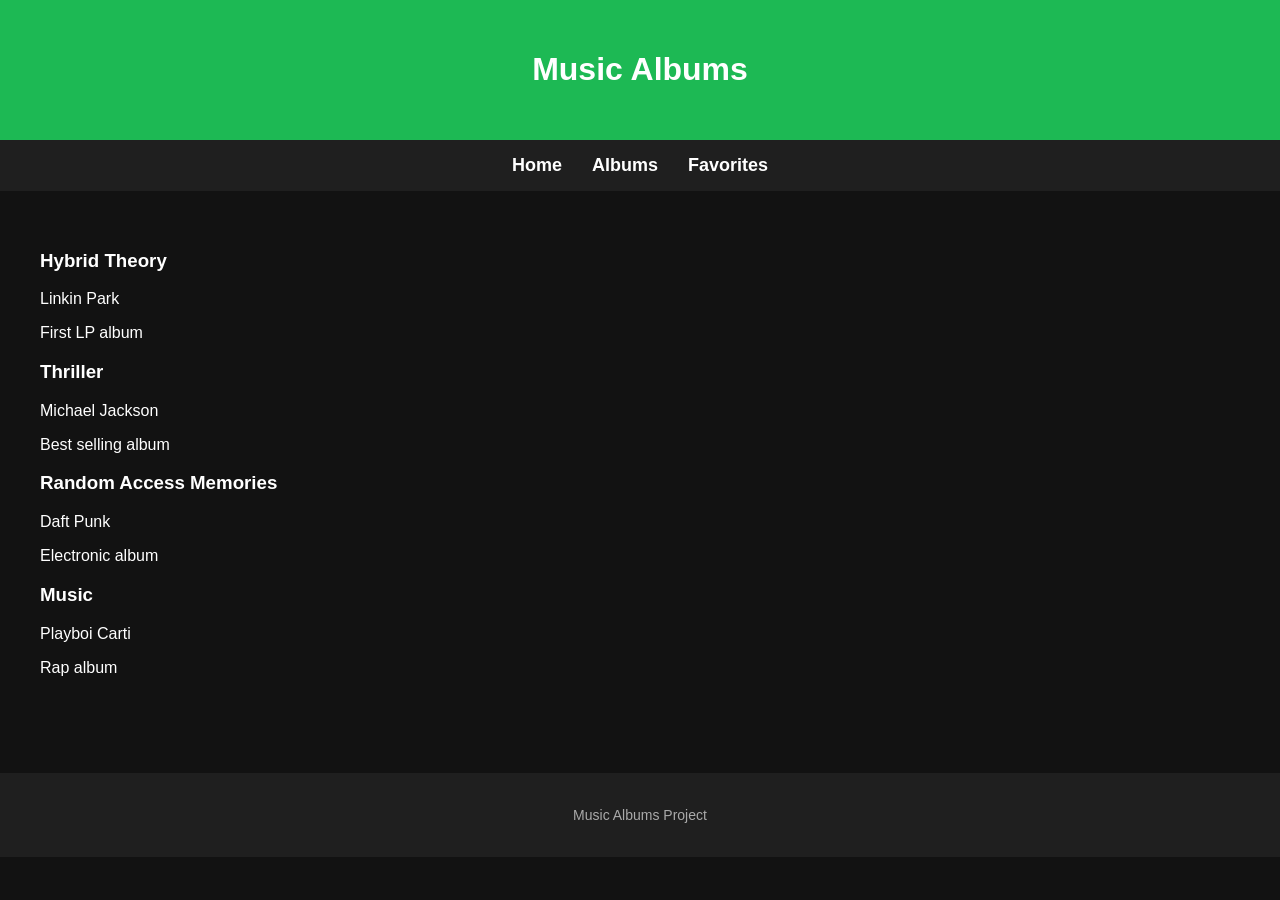
==== MusicAlbums/MusicAlbums/bin/Debug/net10.0/output/favorites.html @ 1d38c90c "Bug fix and AddAlbumInteractive()" ====
<!DOCTYPE html>
<html>
<head>
    <meta charset="UTF-8">
    <title>Favorites</title>
    <link rel="stylesheet" href="style.css">
</head>
<body>

<header>
    <h1>Music Albums</h1>
</header>

<nav>
    <a href="index.html">Home</a>
    <a href="items.html">Albums</a>
    <a href="favorites.html">Favorites</a>
</nav>

<main>
    <div class='card'><h3>Hybrid Theory</h3><p>Linkin Park</p><p>First LP album</p></div><div class='card'><h3>Thriller</h3><p>Michael Jackson</p><p>Best selling album</p></div><div class='card'><h3>Random Access Memories</h3><p>Daft Punk</p><p>Electronic album</p></div><div class='card'><h3>Music</h3><p>Playboi Carti</p><p>Rap album</p></div>
</main>

<footer>
    <p>Music Albums Project</p>
</footer>

</body>
</html>
---- MusicAlbums/MusicAlbums/bin/Debug/net10.0/output/style.css ----
body {
    margin: 0;
    font-family: Arial, Helvetica, sans-serif;
    background: #121212;
    color: white;
}

header {
    background: #1db954;
    padding: 30px;
    text-align: center;
}

nav {
    display: flex;
    justify-content: center;
    gap: 30px;
    background: #1f1f1f;
    padding: 15px;
}

nav a {
    color: white;
    text-decoration: none;
    font-weight: bold;
    font-size: 18px;
    transition: color 0.3s;
}

nav a:hover {
    color: #1fff75;
}

main {
    padding: 40px;
    max-width: 1200px;
    margin: auto;
}

/* table styles */
table {
    width: 100%;
    border-collapse: collapse;
    background: #1f1f1f;
    border-radius: 10px;
    overflow: hidden;
    box-shadow: 0 0 10px rgba(0,0,0,0.5);
}

th, td {
    padding: 15px;
    text-align: left;
}

th {
    background: #1db954;
    color: black;
    font-size: 16px;
}

td {
    border-bottom: 1px solid #333;
    font-size: 14px;
}

tr:hover {
    background: #2a2a2a;
}

/* footer */
footer {
    background: #1f1f1f;
    text-align: center;
    padding: 20px;
    margin-top: 40px;
    font-size: 14px;
    color: #aaa;
}

/* responsive */
@media(max-width:700px) {
    nav {
        flex-direction: column;
        align-items: center;
    }

    table, th, td {
        font-size: 12px;
    }

    main {
        padding: 20px;
    }
}
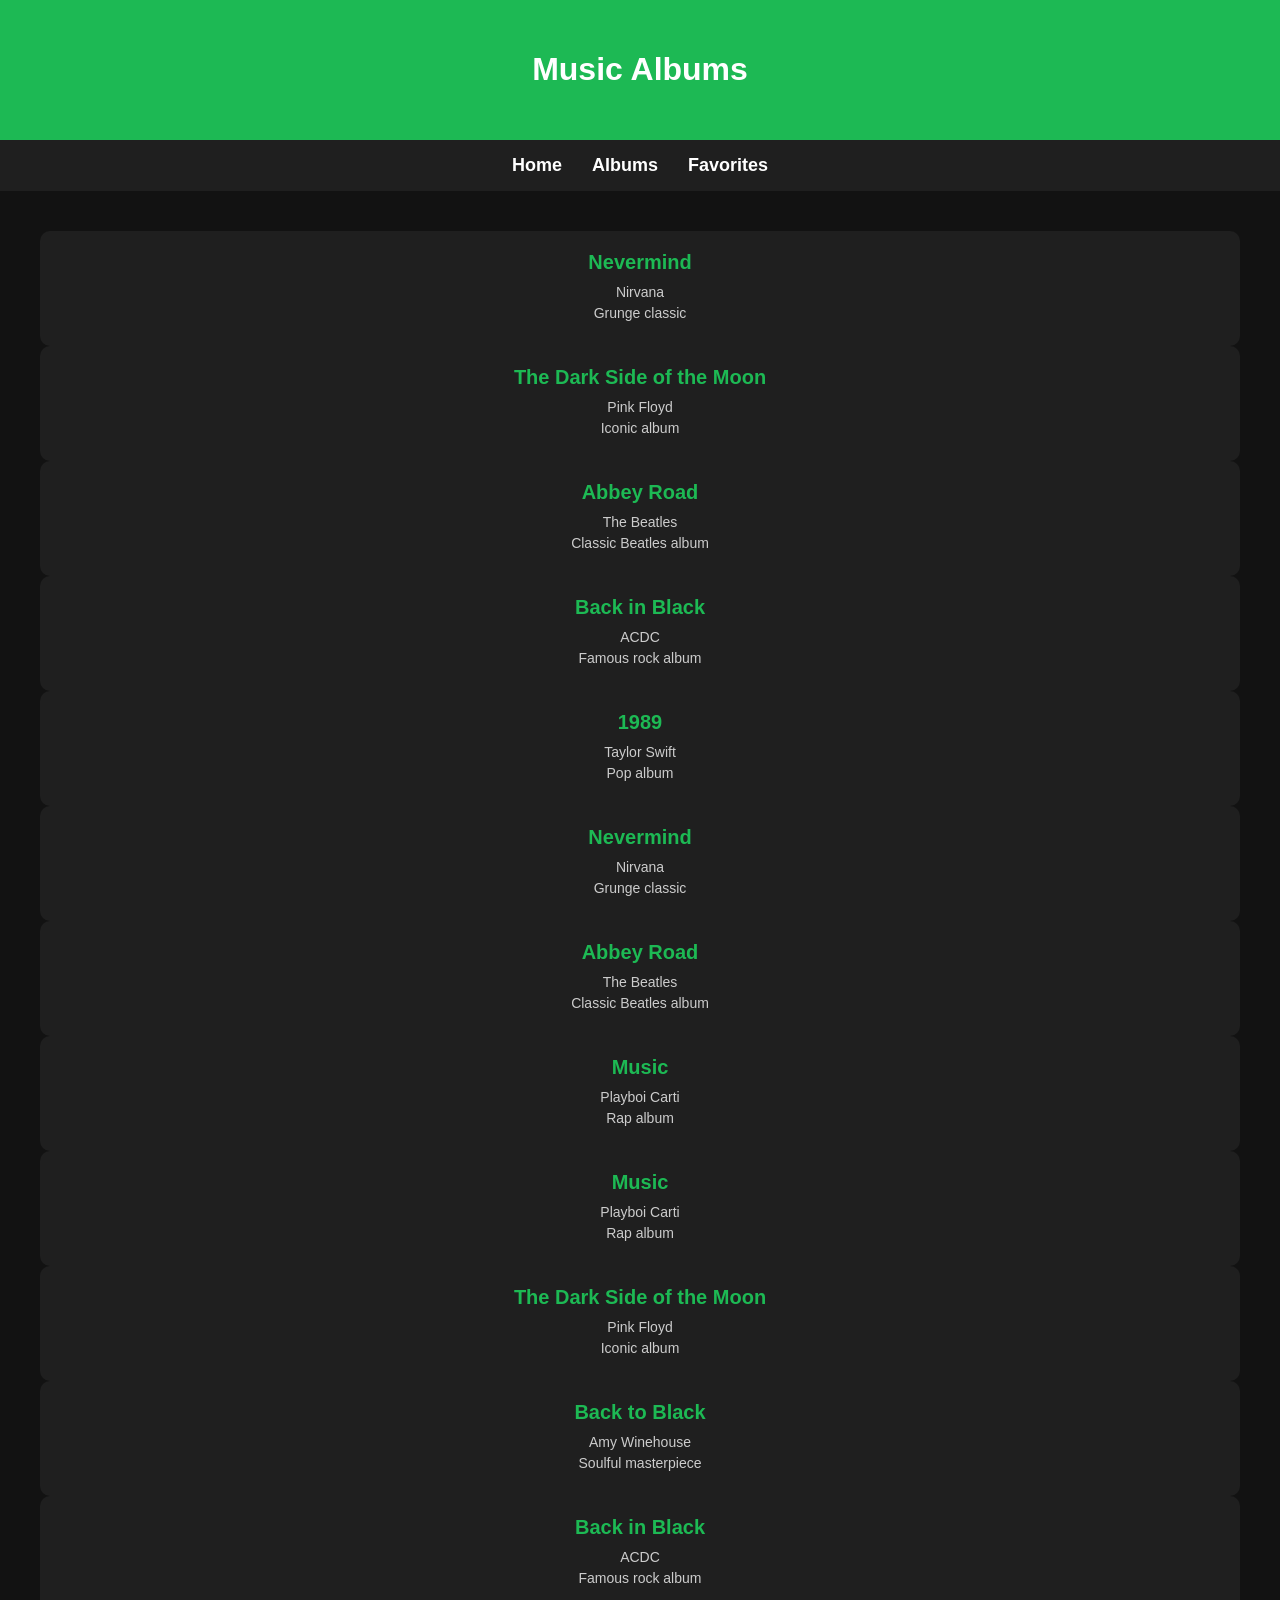
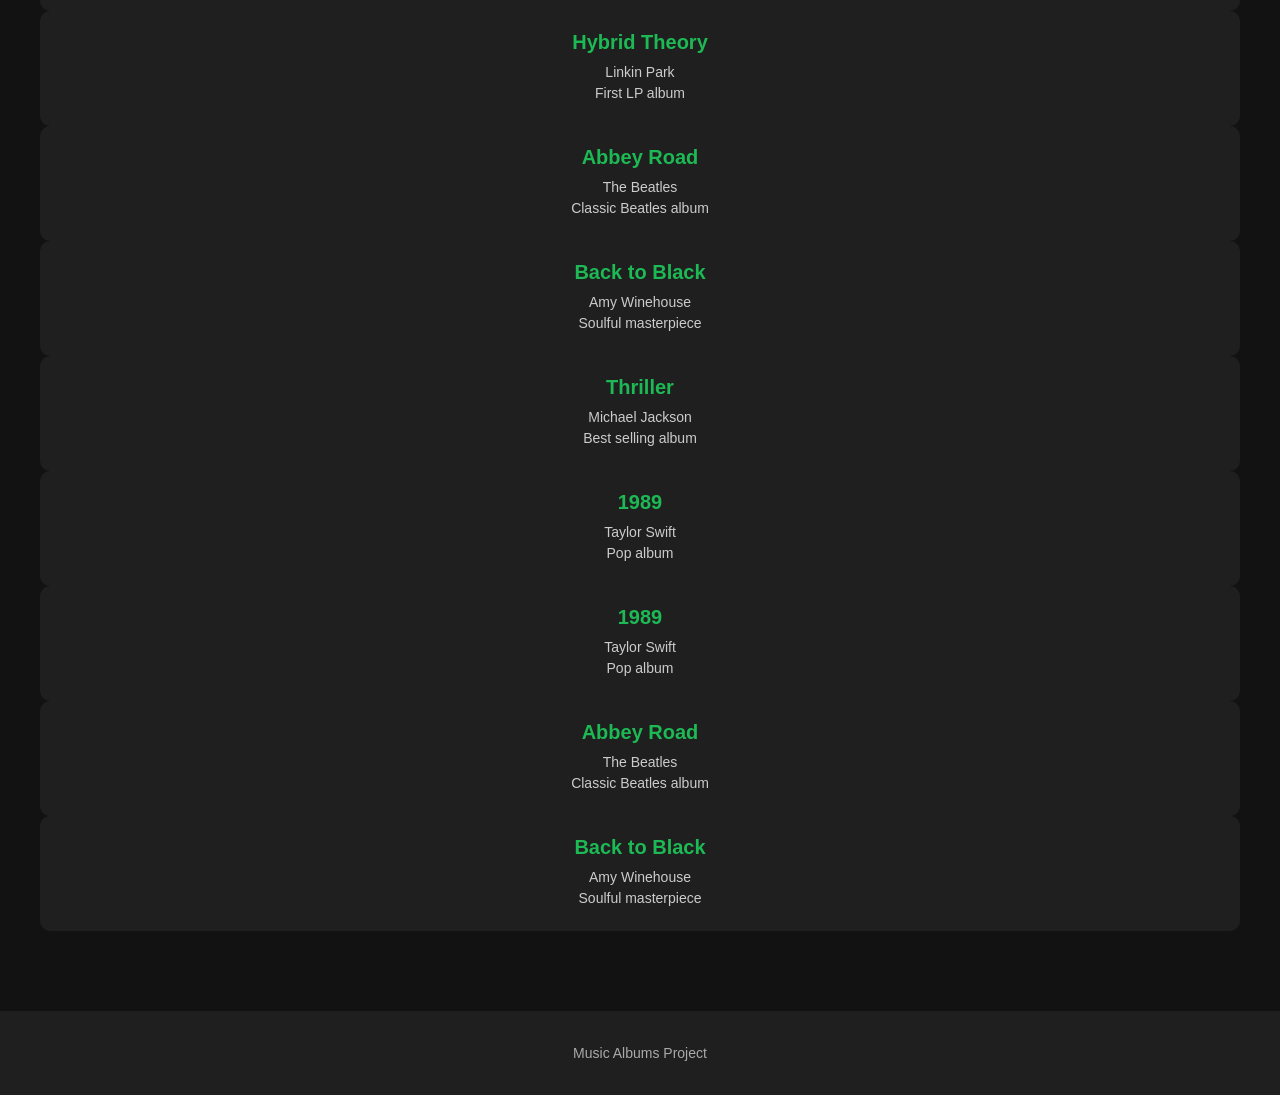
==== commit 821d19f2: "Css improving and csv expansion" ====
--- a/MusicAlbums/MusicAlbums/bin/Debug/net10.0/output/favorites.html
+++ b/MusicAlbums/MusicAlbums/bin/Debug/net10.0/output/favorites.html
@@ -18,7 +18,7 @@
 </nav>
 
 <main>
-    <div class='card'><h3>Hybrid Theory</h3><p>Linkin Park</p><p>First LP album</p></div><div class='card'><h3>Thriller</h3><p>Michael Jackson</p><p>Best selling album</p></div><div class='card'><h3>Random Access Memories</h3><p>Daft Punk</p><p>Electronic album</p></div><div class='card'><h3>Music</h3><p>Playboi Carti</p><p>Rap album</p></div>
+    <div class='card'><h3>Nevermind</h3><p>Nirvana</p><p>Grunge classic</p></div><div class='card'><h3>The Dark Side of the Moon</h3><p>Pink Floyd</p><p>Iconic album</p></div><div class='card'><h3>Abbey Road</h3><p>The Beatles</p><p>Classic Beatles album</p></div><div class='card'><h3>Back in Black</h3><p>ACDC</p><p>Famous rock album</p></div><div class='card'><h3>1989</h3><p>Taylor Swift</p><p>Pop album</p></div><div class='card'><h3>Nevermind</h3><p>Nirvana</p><p>Grunge classic</p></div><div class='card'><h3>Abbey Road</h3><p>The Beatles</p><p>Classic Beatles album</p></div><div class='card'><h3>Music</h3><p>Playboi Carti</p><p>Rap album</p></div><div class='card'><h3>Music</h3><p>Playboi Carti</p><p>Rap album</p></div><div class='card'><h3>The Dark Side of the Moon</h3><p>Pink Floyd</p><p>Iconic album</p></div><div class='card'><h3>Back to Black</h3><p>Amy Winehouse</p><p>Soulful masterpiece</p></div><div class='card'><h3>Back in Black</h3><p>ACDC</p><p>Famous rock album</p></div><div class='card'><h3>Hybrid Theory</h3><p>Linkin Park</p><p>First LP album</p></div><div class='card'><h3>Abbey Road</h3><p>The Beatles</p><p>Classic Beatles album</p></div><div class='card'><h3>Back to Black</h3><p>Amy Winehouse</p><p>Soulful masterpiece</p></div><div class='card'><h3>Thriller</h3><p>Michael Jackson</p><p>Best selling album</p></div><div class='card'><h3>1989</h3><p>Taylor Swift</p><p>Pop album</p></div><div class='card'><h3>1989</h3><p>Taylor Swift</p><p>Pop album</p></div><div class='card'><h3>Abbey Road</h3><p>The Beatles</p><p>Classic Beatles album</p></div><div class='card'><h3>Back to Black</h3><p>Amy Winehouse</p><p>Soulful masterpiece</p></div>
 </main>
 
 <footer>
--- a/MusicAlbums/MusicAlbums/bin/Debug/net10.0/output/style.css
+++ b/MusicAlbums/MusicAlbums/bin/Debug/net10.0/output/style.css
@@ -67,6 +67,62 @@
     background: #2a2a2a;
 }
 
+/* Favorites card styles */
+.card {
+    background: #1f1f1f;
+    border-radius: 10px;
+    overflow: hidden;
+    padding: 20px;
+    text-align: center;
+    transition: transform 0.3s, box-shadow 0.3s;
+}
+
+.card:hover {
+    transform: translateY(-5px);
+    box-shadow: 0 10px 20px rgba(0,0,0,0.4);
+}
+
+.card h3 {
+    margin: 0 0 10px 0;
+    font-size: 20px;
+    color: #1db954;
+}
+
+.card p {
+    margin: 5px 0;
+    font-size: 14px;
+    color: #ccc;
+}
+
+/* Stats styles */
+.stats-container {
+    display: flex;
+    justify-content: center;
+    gap: 30px;
+    flex-wrap: wrap;
+}
+
+.stat-box {
+    background: #1f1f1f;
+    border-radius: 10px;
+    padding: 25px;
+    text-align: center;
+    width: 180px;
+    box-shadow: 0 5px 15px rgba(0,0,0,0.4);
+    transition: transform 0.3s, box-shadow 0.3s;
+}
+
+.stat-box:hover {
+    transform: translateY(-5px);
+    box-shadow: 0 10px 20px rgba(0,0,0,0.5);
+}
+
+.stat-box p {
+    margin: 10px 0 0 0;
+    font-size: 18px;
+    color: #1fff75;
+}
+
 /* footer */
 footer {
     background: #1f1f1f;
@@ -91,4 +147,21 @@
     main {
         padding: 20px;
     }
+
+    main.cards, .stats-container {
+        grid-template-columns: 1fr;
+        display: grid;
+        gap: 20px;
+    }
+
+    .card, .stat-box {
+        width: 100%;
+    }
+}
+
+/* grid layout for Favorites cards on large screens */
+main.cards {
+    display: grid;
+    grid-template-columns: repeat(auto-fit, minmax(200px, 1fr));
+    gap: 25px;
 }
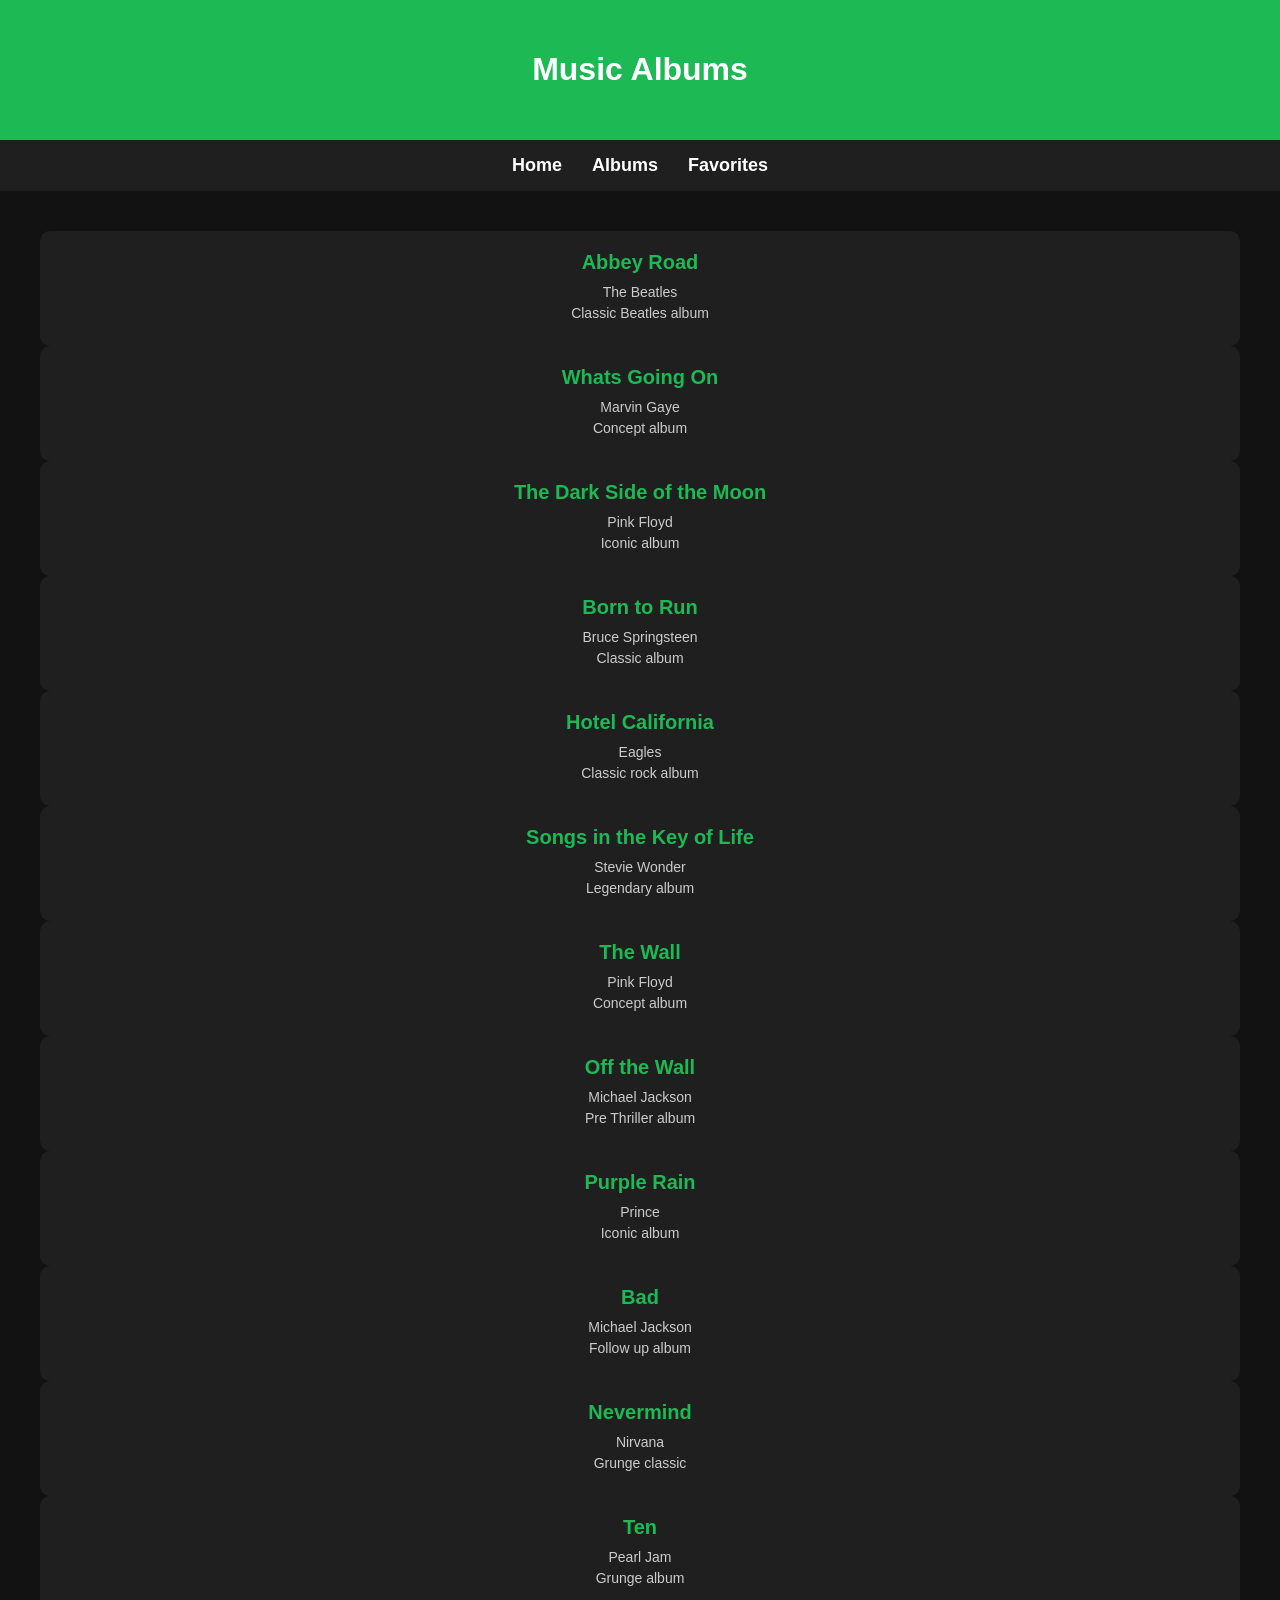
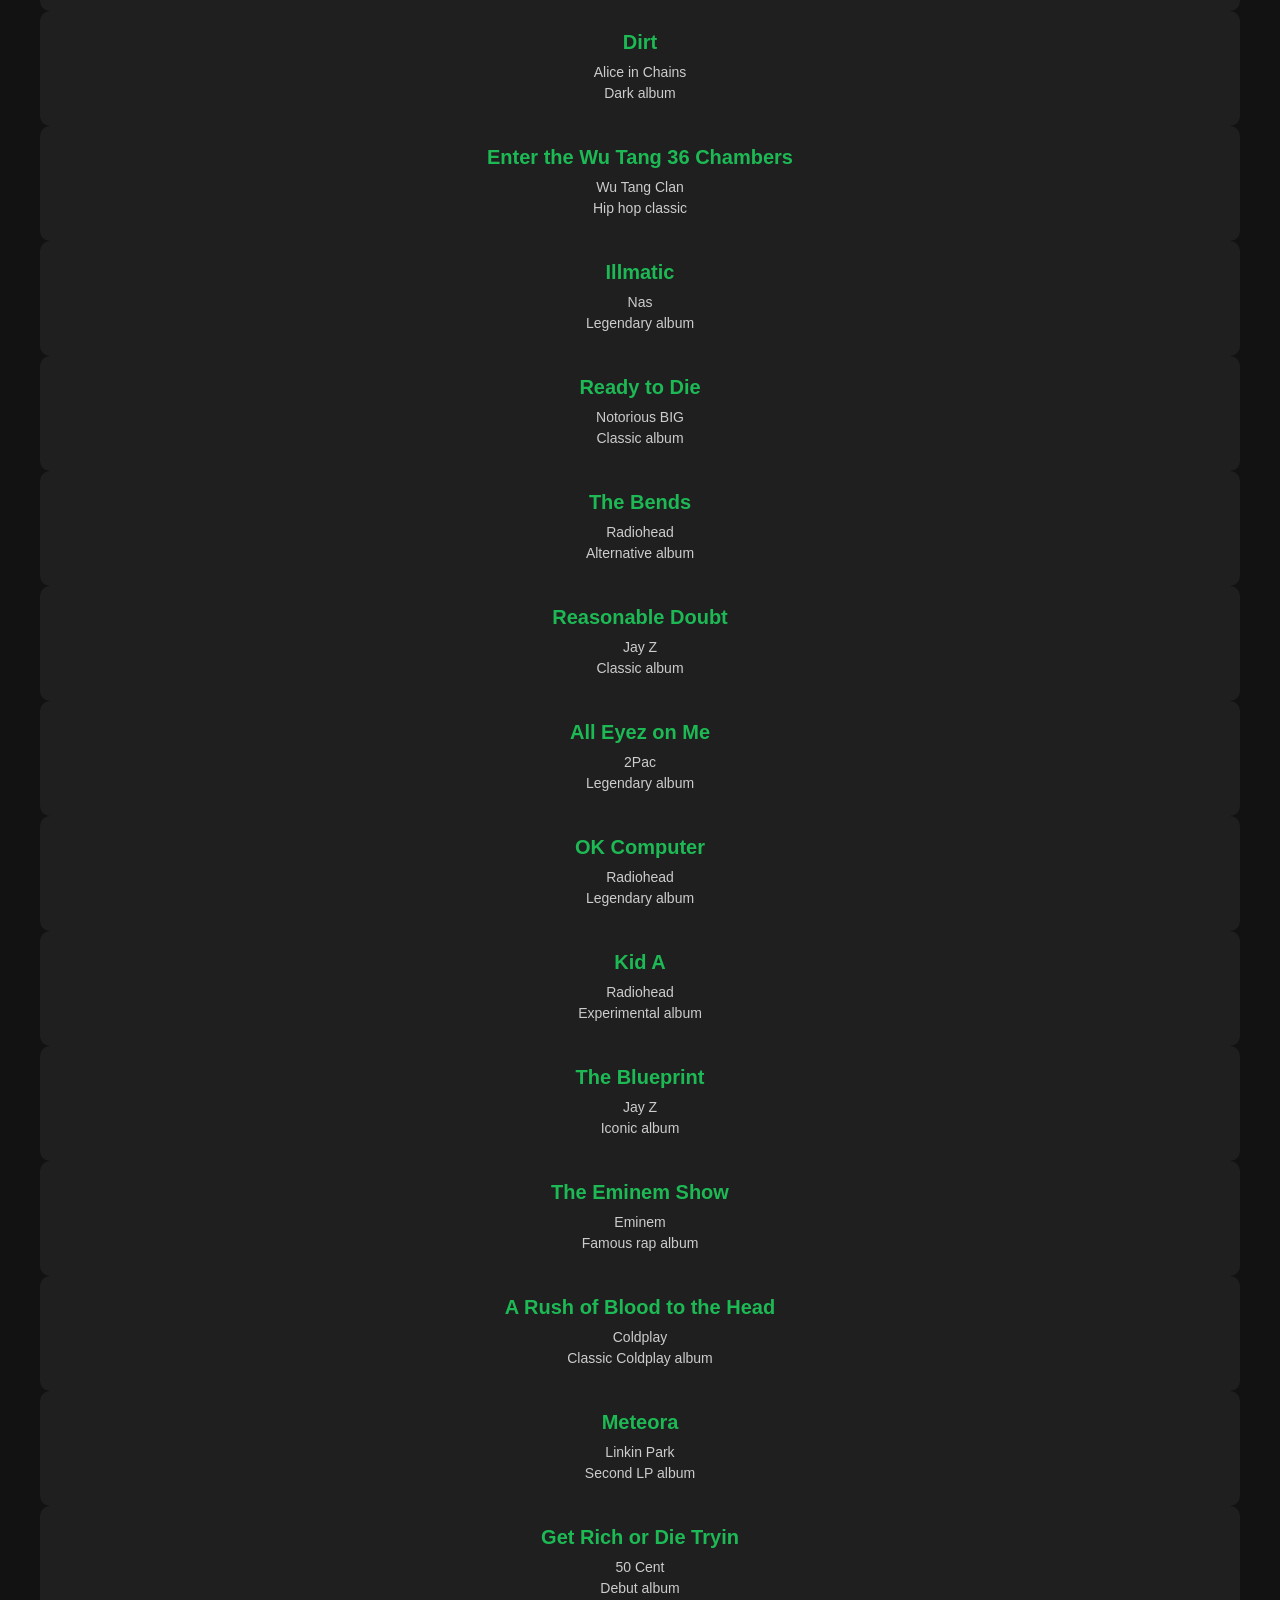
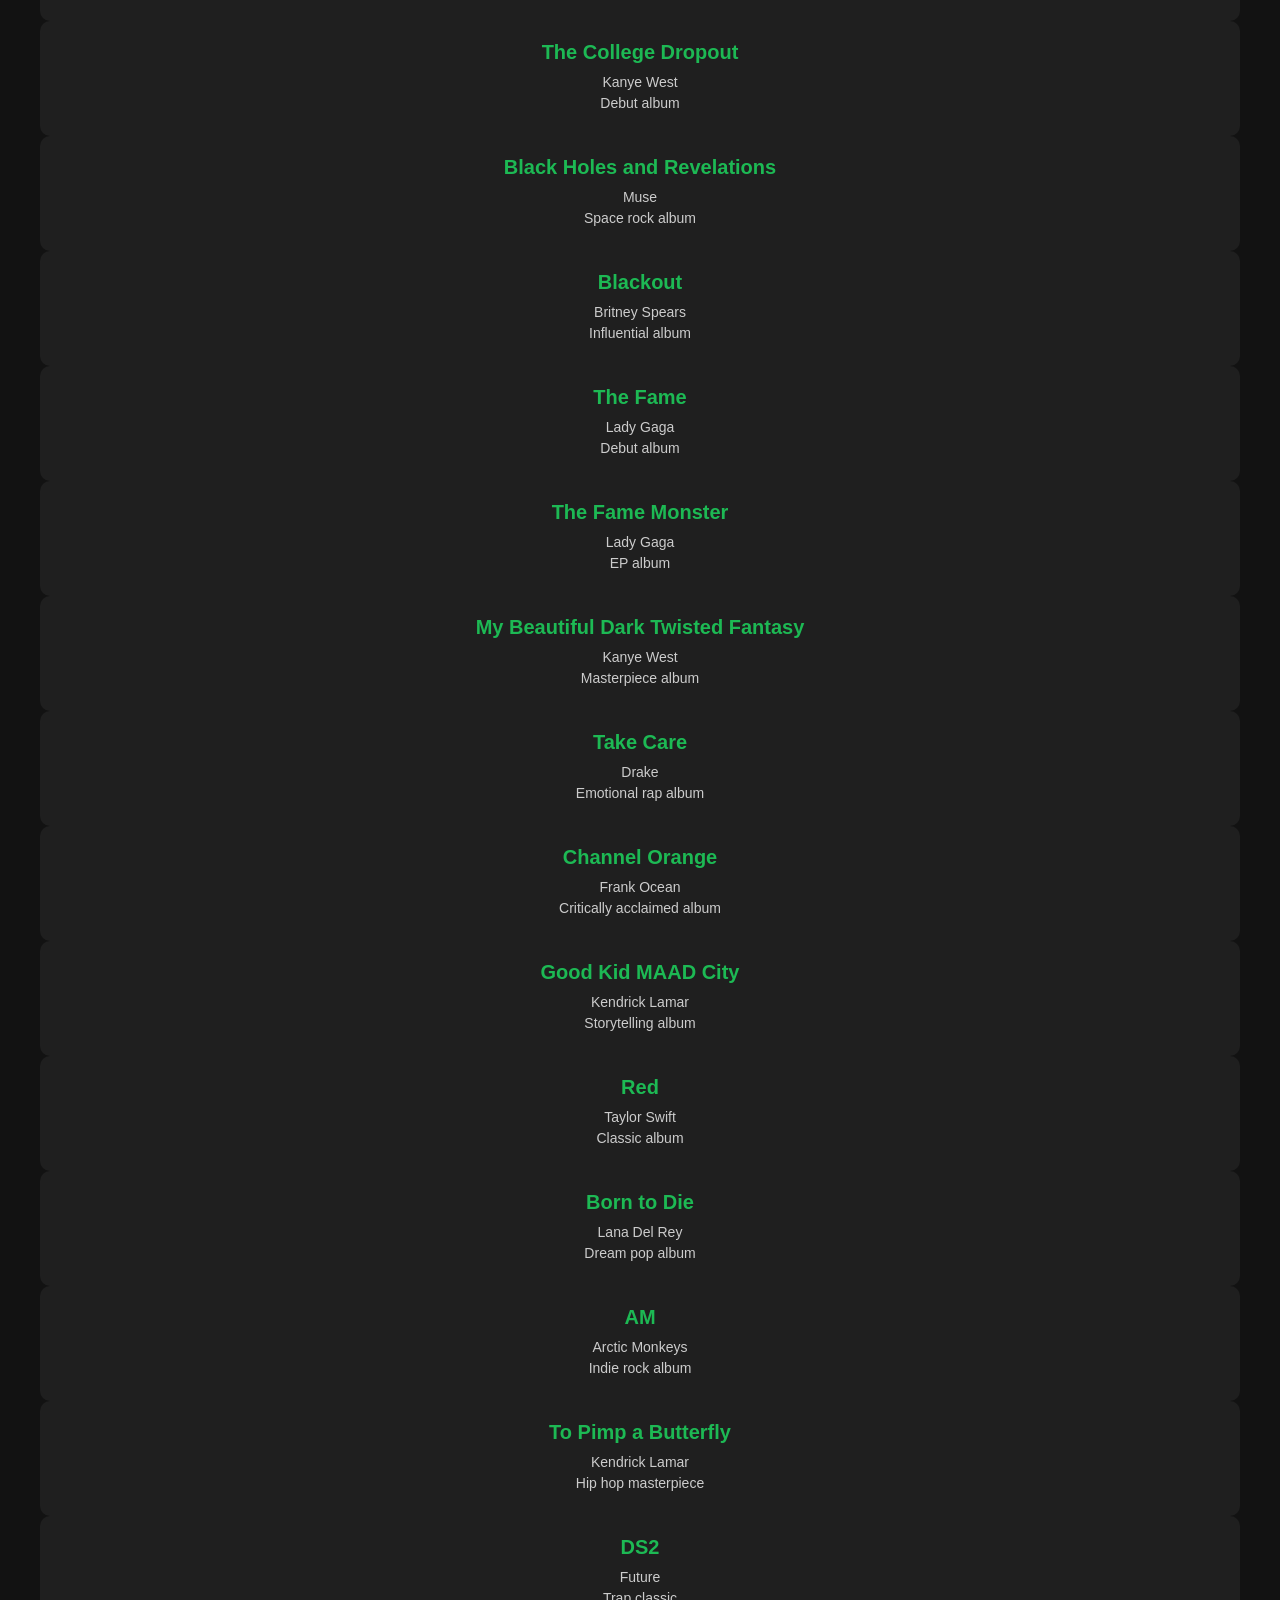
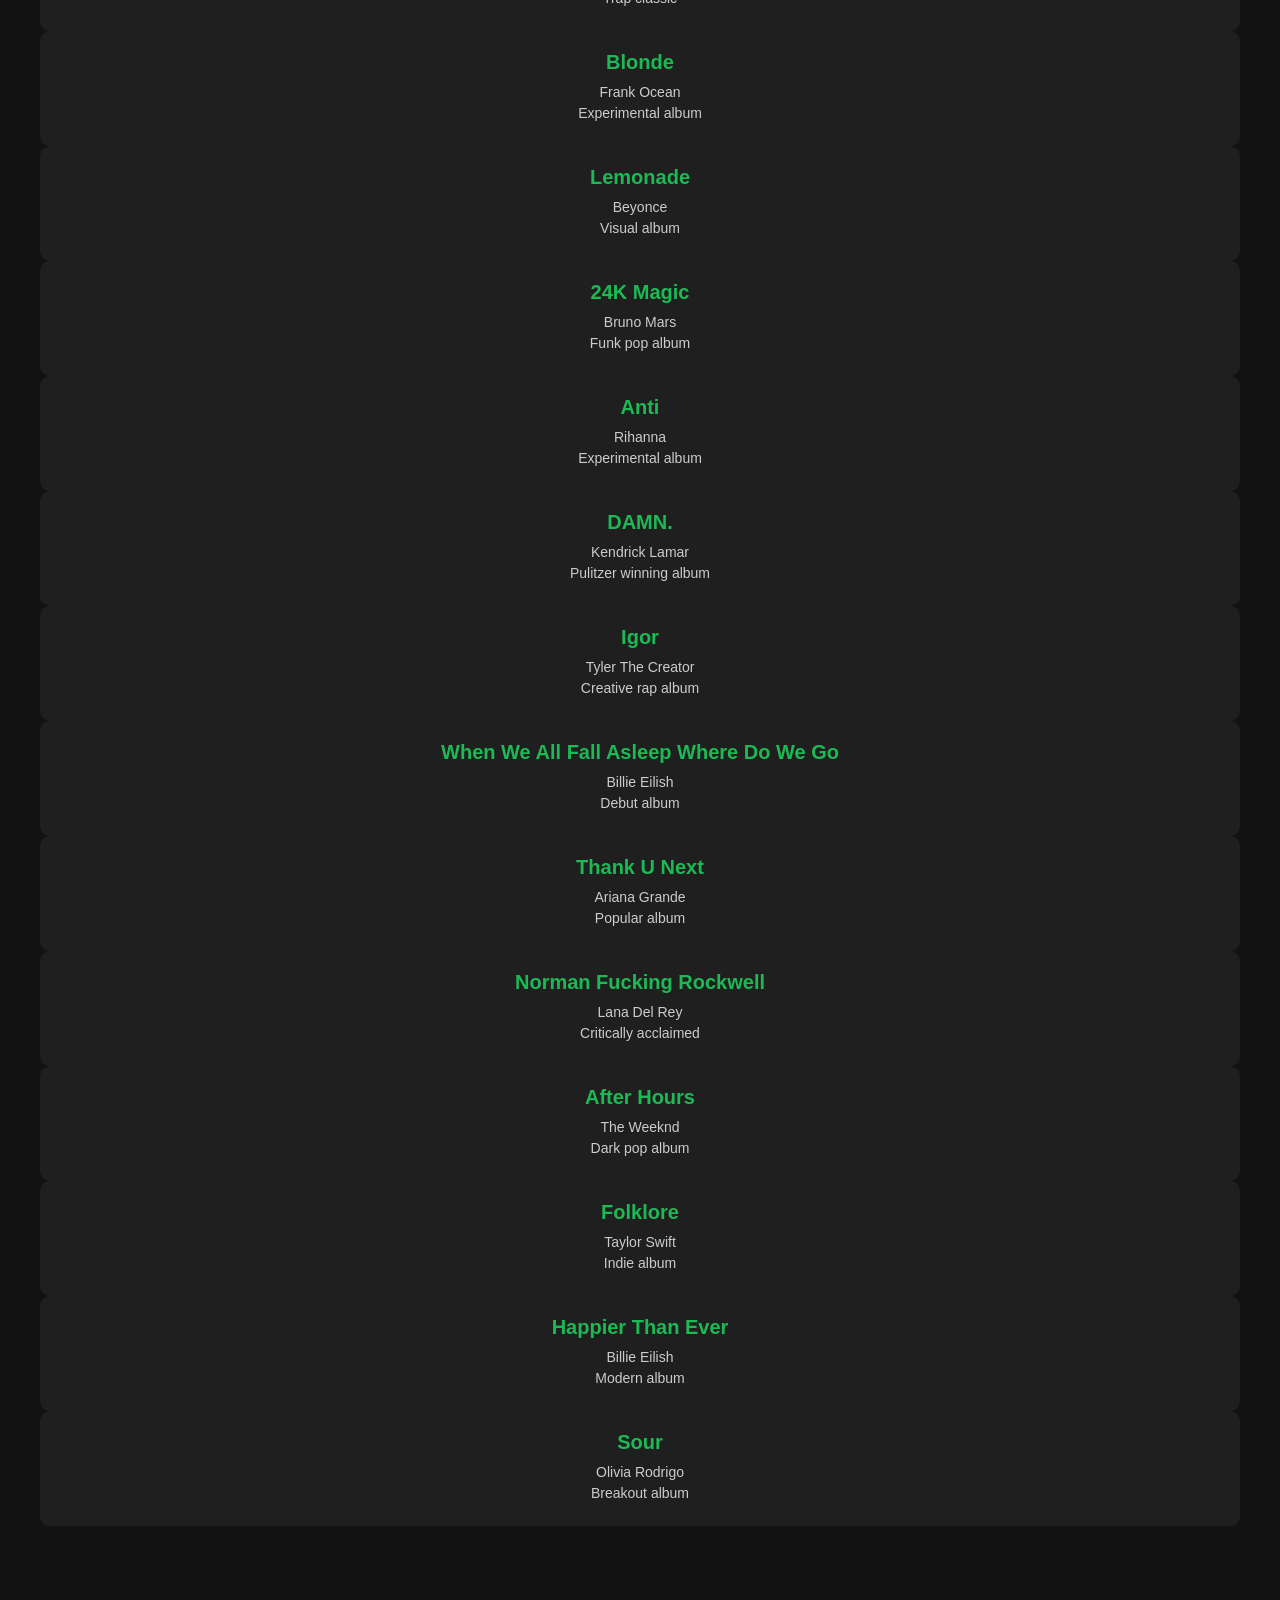
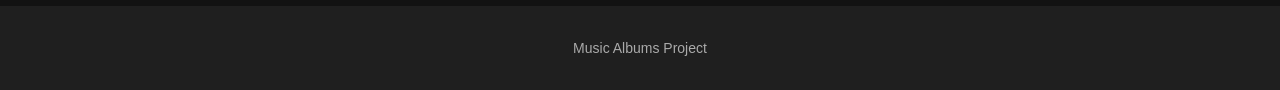
==== commit c17d3a51: "template.html → section bele GenerateStats() → stat-box div-ek ExportHtml() → favorites main class='" ====
--- a/MusicAlbums/MusicAlbums/bin/Debug/net10.0/output/favorites.html
+++ b/MusicAlbums/MusicAlbums/bin/Debug/net10.0/output/favorites.html
@@ -1,5 +1,5 @@
 <!DOCTYPE html>
-<html>
+<html lang="en">
 <head>
     <meta charset="UTF-8">
     <title>Favorites</title>
@@ -17,8 +17,10 @@
     <a href="favorites.html">Favorites</a>
 </nav>
 
-<main>
-    <div class='card'><h3>Nevermind</h3><p>Nirvana</p><p>Grunge classic</p></div><div class='card'><h3>The Dark Side of the Moon</h3><p>Pink Floyd</p><p>Iconic album</p></div><div class='card'><h3>Abbey Road</h3><p>The Beatles</p><p>Classic Beatles album</p></div><div class='card'><h3>Back in Black</h3><p>ACDC</p><p>Famous rock album</p></div><div class='card'><h3>1989</h3><p>Taylor Swift</p><p>Pop album</p></div><div class='card'><h3>Nevermind</h3><p>Nirvana</p><p>Grunge classic</p></div><div class='card'><h3>Abbey Road</h3><p>The Beatles</p><p>Classic Beatles album</p></div><div class='card'><h3>Music</h3><p>Playboi Carti</p><p>Rap album</p></div><div class='card'><h3>Music</h3><p>Playboi Carti</p><p>Rap album</p></div><div class='card'><h3>The Dark Side of the Moon</h3><p>Pink Floyd</p><p>Iconic album</p></div><div class='card'><h3>Back to Black</h3><p>Amy Winehouse</p><p>Soulful masterpiece</p></div><div class='card'><h3>Back in Black</h3><p>ACDC</p><p>Famous rock album</p></div><div class='card'><h3>Hybrid Theory</h3><p>Linkin Park</p><p>First LP album</p></div><div class='card'><h3>Abbey Road</h3><p>The Beatles</p><p>Classic Beatles album</p></div><div class='card'><h3>Back to Black</h3><p>Amy Winehouse</p><p>Soulful masterpiece</p></div><div class='card'><h3>Thriller</h3><p>Michael Jackson</p><p>Best selling album</p></div><div class='card'><h3>1989</h3><p>Taylor Swift</p><p>Pop album</p></div><div class='card'><h3>1989</h3><p>Taylor Swift</p><p>Pop album</p></div><div class='card'><h3>Abbey Road</h3><p>The Beatles</p><p>Classic Beatles album</p></div><div class='card'><h3>Back to Black</h3><p>Amy Winehouse</p><p>Soulful masterpiece</p></div>
+<main class='cards'>
+    <section>
+        <div class='card'><h3>Abbey Road</h3><p>The Beatles</p><p>Classic Beatles album</p></div><div class='card'><h3>Whats Going On</h3><p>Marvin Gaye</p><p>Concept album</p></div><div class='card'><h3>The Dark Side of the Moon</h3><p>Pink Floyd</p><p>Iconic album</p></div><div class='card'><h3>Born to Run</h3><p>Bruce Springsteen</p><p>Classic album</p></div><div class='card'><h3>Hotel California</h3><p>Eagles</p><p>Classic rock album</p></div><div class='card'><h3>Songs in the Key of Life</h3><p>Stevie Wonder</p><p>Legendary album</p></div><div class='card'><h3>The Wall</h3><p>Pink Floyd</p><p>Concept album</p></div><div class='card'><h3>Off the Wall</h3><p>Michael Jackson</p><p>Pre Thriller album</p></div><div class='card'><h3>Purple Rain</h3><p>Prince</p><p>Iconic album</p></div><div class='card'><h3>Bad</h3><p>Michael Jackson</p><p>Follow up album</p></div><div class='card'><h3>Nevermind</h3><p>Nirvana</p><p>Grunge classic</p></div><div class='card'><h3>Ten</h3><p>Pearl Jam</p><p>Grunge album</p></div><div class='card'><h3>Dirt</h3><p>Alice in Chains</p><p>Dark album</p></div><div class='card'><h3>Enter the Wu Tang 36 Chambers</h3><p>Wu Tang Clan</p><p>Hip hop classic</p></div><div class='card'><h3>Illmatic</h3><p>Nas</p><p>Legendary album</p></div><div class='card'><h3>Ready to Die</h3><p>Notorious BIG</p><p>Classic album</p></div><div class='card'><h3>The Bends</h3><p>Radiohead</p><p>Alternative album</p></div><div class='card'><h3>Reasonable Doubt</h3><p>Jay Z</p><p>Classic album</p></div><div class='card'><h3>All Eyez on Me</h3><p>2Pac</p><p>Legendary album</p></div><div class='card'><h3>OK Computer</h3><p>Radiohead</p><p>Legendary album</p></div><div class='card'><h3>Kid A</h3><p>Radiohead</p><p>Experimental album</p></div><div class='card'><h3>The Blueprint</h3><p>Jay Z</p><p>Iconic album</p></div><div class='card'><h3>The Eminem Show</h3><p>Eminem</p><p>Famous rap album</p></div><div class='card'><h3>A Rush of Blood to the Head</h3><p>Coldplay</p><p>Classic Coldplay album</p></div><div class='card'><h3>Meteora</h3><p>Linkin Park</p><p>Second LP album</p></div><div class='card'><h3>Get Rich or Die Tryin</h3><p>50 Cent</p><p>Debut album</p></div><div class='card'><h3>The College Dropout</h3><p>Kanye West</p><p>Debut album</p></div><div class='card'><h3>Black Holes and Revelations</h3><p>Muse</p><p>Space rock album</p></div><div class='card'><h3>Blackout</h3><p>Britney Spears</p><p>Influential album</p></div><div class='card'><h3>The Fame</h3><p>Lady Gaga</p><p>Debut album</p></div><div class='card'><h3>The Fame Monster</h3><p>Lady Gaga</p><p>EP album</p></div><div class='card'><h3>My Beautiful Dark Twisted Fantasy</h3><p>Kanye West</p><p>Masterpiece album</p></div><div class='card'><h3>Take Care</h3><p>Drake</p><p>Emotional rap album</p></div><div class='card'><h3>Channel Orange</h3><p>Frank Ocean</p><p>Critically acclaimed album</p></div><div class='card'><h3>Good Kid MAAD City</h3><p>Kendrick Lamar</p><p>Storytelling album</p></div><div class='card'><h3>Red</h3><p>Taylor Swift</p><p>Classic album</p></div><div class='card'><h3>Born to Die</h3><p>Lana Del Rey</p><p>Dream pop album</p></div><div class='card'><h3>AM</h3><p>Arctic Monkeys</p><p>Indie rock album</p></div><div class='card'><h3>To Pimp a Butterfly</h3><p>Kendrick Lamar</p><p>Hip hop masterpiece</p></div><div class='card'><h3>DS2</h3><p>Future</p><p>Trap classic</p></div><div class='card'><h3>Blonde</h3><p>Frank Ocean</p><p>Experimental album</p></div><div class='card'><h3>Lemonade</h3><p>Beyonce</p><p>Visual album</p></div><div class='card'><h3>24K Magic</h3><p>Bruno Mars</p><p>Funk pop album</p></div><div class='card'><h3>Anti</h3><p>Rihanna</p><p>Experimental album</p></div><div class='card'><h3>DAMN.</h3><p>Kendrick Lamar</p><p>Pulitzer winning album</p></div><div class='card'><h3>Igor</h3><p>Tyler The Creator</p><p>Creative rap album</p></div><div class='card'><h3>When We All Fall Asleep Where Do We Go</h3><p>Billie Eilish</p><p>Debut album</p></div><div class='card'><h3>Thank U Next</h3><p>Ariana Grande</p><p>Popular album</p></div><div class='card'><h3>Norman Fucking Rockwell</h3><p>Lana Del Rey</p><p>Critically acclaimed</p></div><div class='card'><h3>After Hours</h3><p>The Weeknd</p><p>Dark pop album</p></div><div class='card'><h3>Folklore</h3><p>Taylor Swift</p><p>Indie album</p></div><div class='card'><h3>Happier Than Ever</h3><p>Billie Eilish</p><p>Modern album</p></div><div class='card'><h3>Sour</h3><p>Olivia Rodrigo</p><p>Breakout album</p></div>
+    </section>
 </main>
 
 <footer>
